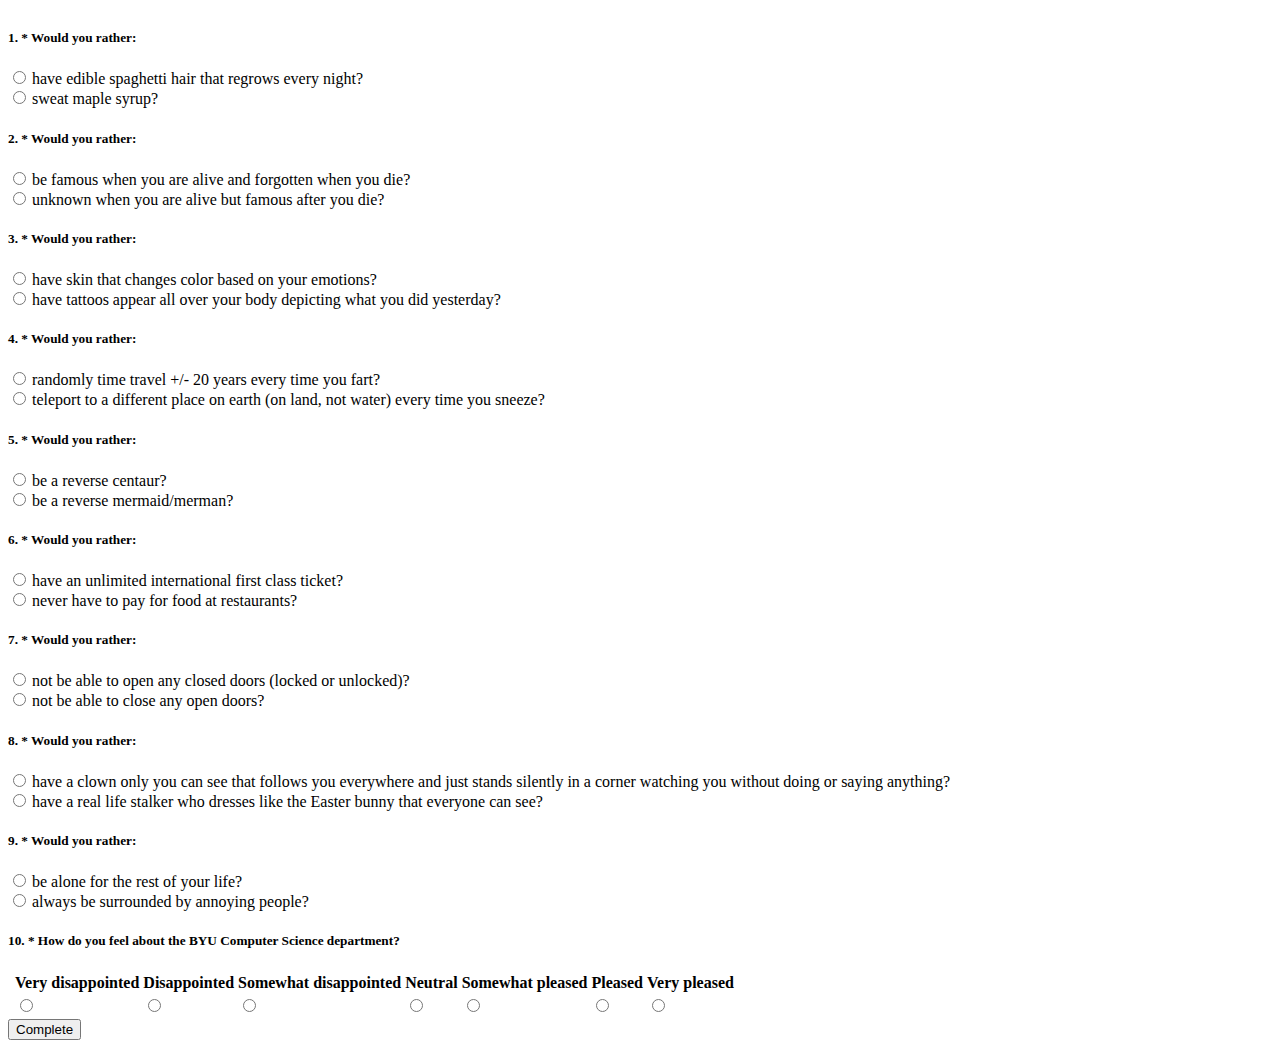
==== pokemon/index.html @ bf75ead5 "Uploading parts of project" ====
<!DOCTYPE html>
<html lang="en">
	<head>
<title>Pokemon Quiz</title>
<style>
body, html {
    cursor: url(pokeball.png), pointer;
}
</style>
<link href="css/survey.css" type="text/css" rel="stylesheet" />
<script src="../jquery-3.1.1.min.js"></script>
<script src="./survey.jquery.min.js"></script>
	</head>
	<body>
<div id="surveyContainer"></div>
<script>
var surveyJSON = {
 pages: [
  {
   name: "page1",
   questions: [
    {
     type: "radiogroup",
     choices: [
      {
       value: "1",
       text: "have edible spaghetti hair that regrows every night?"
      },
      {
       value: "2",
       text: "sweat maple syrup?"
      }
     ],
     isRequired: true,
     name: "1",
     title: "Would you rather:"
    },
    {
     type: "radiogroup",
     choices: [
      {
       value: "1",
       text: "be famous when you are alive and forgotten when you die?"
      },
      {
       value: "2",
       text: "unknown when you are alive but famous after you die?"
      }
     ],
     isRequired: true,
     name: "2",
     title: "Would you rather:"
    },
    {
     type: "radiogroup",
     choices: [
      {
       value: "1",
       text: "have skin that changes color based on your emotions?"
      },
      {
       value: "2",
       text: "have tattoos appear all over your body depicting what you did yesterday?"
      }
     ],
     isRequired: true,
     name: "3",
     title: "Would you rather:"
    },
    {
     type: "radiogroup",
     choices: [
      {
       value: "1",
       text: "randomly time travel +/- 20 years every time you fart?"
      },
      {
       value: "2",
       text: "teleport to a different place on earth (on land, not water) every time you sneeze?"
      }
     ],
     isRequired: true,
     name: "4",
     title: "Would you rather:"
    },
    {
     type: "radiogroup",
     choices: [
      {
       value: "1",
       text: "be a reverse centaur?"
      },
      {
       value: "2",
       text: "be a reverse mermaid/merman?"
      }
     ],
     isRequired: true,
     name: "5",
     title: "Would you rather:"
    },
    {
     type: "radiogroup",
     choices: [
      {
       value: "1",
       text: "have an unlimited international first class ticket?"
      },
      {
       value: "2",
       text: "never have to pay for food at restaurants?"
      }
     ],
     isRequired: true,
     name: "6",
     title: "Would you rather:"
    },
    {
     type: "radiogroup",
     choices: [
      {
       value: "1",
       text: "not be able to open any closed doors (locked or unlocked)?"
      },
      {
       value: "2",
       text: "not be able to close any open doors?"
      }
     ],
     isRequired: true,
     name: "7",
     title: "Would you rather:"
    },
    {
     type: "radiogroup",
     choices: [
      {
       value: "1",
       text: "have a clown only you can see that follows you everywhere and just stands silently in a corner watching you without doing or saying anything?"
      },
      {
       value: "2",
       text: "have a real life stalker who dresses like the Easter bunny that everyone can see?"
      }
     ],
     isRequired: true,
     name: "8",
     title: "Would you rather:"
    },
    {
     type: "radiogroup",
     choices: [
      {
       value: "1",
       text: "be alone for the rest of your life?"
      },
      {
       value: "2",
       text: "always be surrounded by annoying people?"
      }
     ],
     isRequired: true,
     name: "9",
     title: "Would you rather:"
    },
    {
     type: "matrix",
     columns: [
      {
       value: "1",
       text: "Very disappointed"
      },
      {
       value: "2",
       text: "Disappointed"
      },
      {
       value: "3",
       text: "Somewhat disappointed"
      },
      {
       value: "4",
       text: "Neutral"
      },
      {
       value: "5",
       text: "Somewhat pleased"
      },
      {
       value: "6",
       text: "Pleased"
      },
      {
       value: "7",
       text: "Very pleased"
      }
     ],
     isRequired: true,
     name: "10",
     rows: [
      {
       value: "1",
       text: " "
      }
     ],
     title: "How do you feel about the BYU Computer Science department?"
    }
   ]
  }
 ]
};
var survey = new Survey.Model(surveyJSON);
console.log("START");

$("#surveyContainer").Survey({
    model: survey,
    onComplete: sendDataToServer
});

function toBinaryString(data) {
	if (data == "1") {
		return "0";
	} else {
		return "1";
	}
}

function sendDataToServer(survey) {
    //send Ajax request to your web server.
    //alert("The results are:" + JSON.stringify(survey.data));
	var j = survey.data;
	var binaryString = "";
	for (i = 1; i <= 9; i++) {
        var stringIndex = "" + i;
	binaryString = toBinaryString(j[stringIndex]) + binaryString;
	}
	var rating = parseInt(j["10"]["1"]);
	var result = parseInt(binaryString, 2) + rating;
	window.location = './display.html?num=' + result;
}
</script>
	</body>
</html>
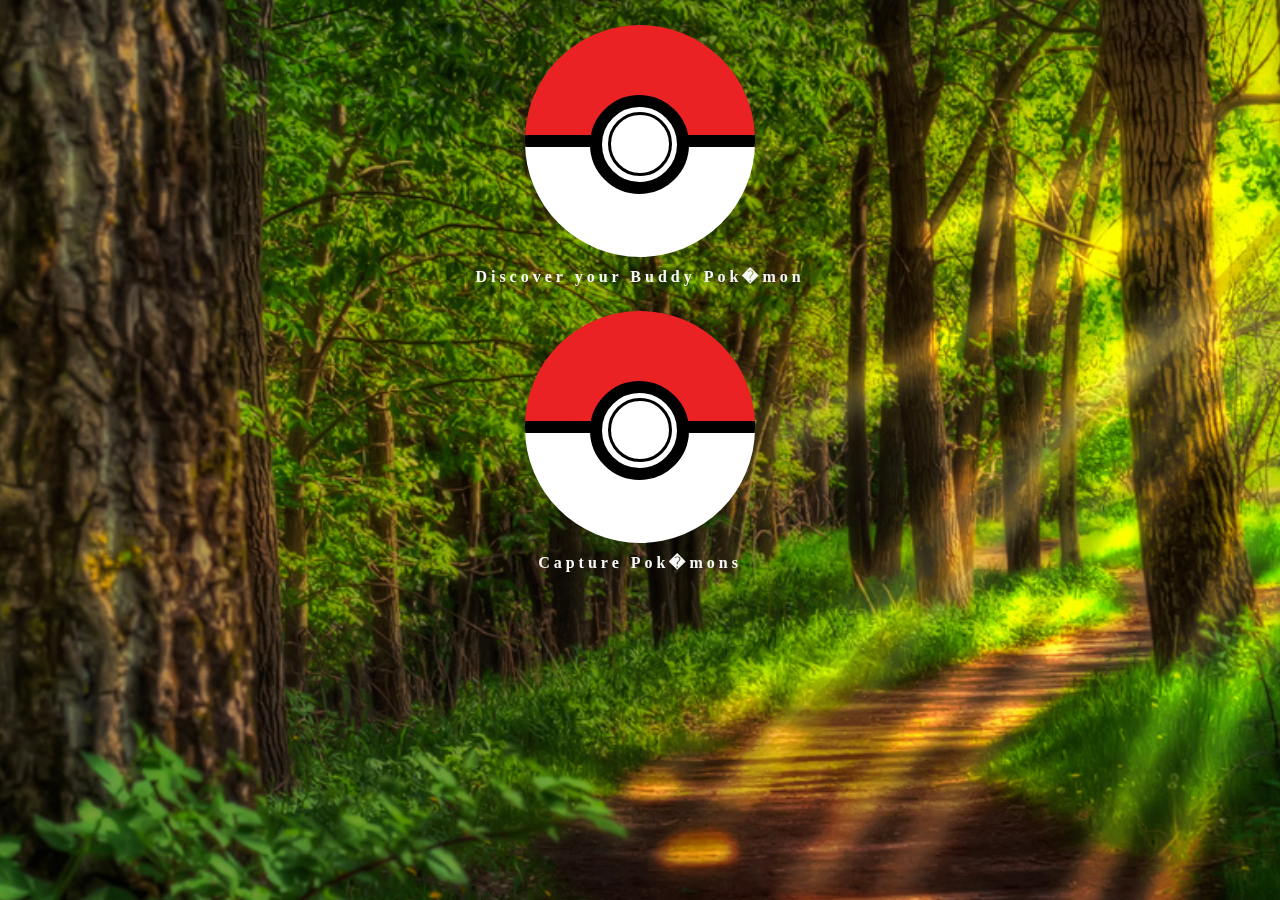
==== commit 6df96990: "Landing page" ====
--- a/pokemon/index.html
+++ b/pokemon/index.html
@@ -1,243 +1,168 @@
 <!DOCTYPE html>
 <html lang="en">
 	<head>
-<title>Pokemon Quiz</title>
+<title>Pok�mon Adventures</title>
 <style>
 body, html {
     cursor: url(pokeball.png), pointer;
 }
+a.button {
+    -webkit-appearance: button;
+    -moz-appearance: button;
+    appearance: button;
+
+    text-decoration: none;
+    color: initial;
+}
+#bg {	
+            position: fixed; 
+            top: -50%; 
+            left: -50%; 
+            width: 200%; 
+            height: 200%;
+    z-index:-1;
+
+          }
+          #bg img {
+            position: absolute; 
+            top: 0; 
+            left: 0; 
+            right: 0; 
+            bottom: 0; 
+            margin: auto; 
+            min-width: 50%;
+            min-height: 50%;
+          }
+
+@font-face {
+	  font-family: 'Spinnaker';
+  font-style: normal;
+  font-weight: 400;
+  src: local('Spinnaker'), local('Spinnaker-Regular'), url(http://themes.googleusercontent.com/static/fonts/spinnaker/v5/WxzDAY6mC9v3znSJEtCoWz8E0i7KZn-EPnyo3HZu7kw.woff) format('woff');
+}
+
+body{
+  overflow-y: hidden;
+  overflow-x: hidden;
+}
+
+p{
+  text-align:center;
+  margin-top:-15px;
+  font-size:16px;
+  font-family: 'Spinnaker';
+  font-weight:bold;
+  letter-spacing:4px;
+  color:#F7F7F7;
+  
+}
+
+.pokeball{
+  margin:25px auto;
+  animation: spin 1.8s infinite linear;
+}
+
+div {
+  margin: 0 auto; padding: 0;
+}
+
+.top{
+  background-color:#EB2224;
+  height:110px;
+  width:230px;
+  border-radius:195px 195px 0 0;
+  border-bottom:6px solid #000000;
+}
+
+/*.middle{
+  background-color:#000000;
+  width:230px;
+  height:1px;
+  border:4px solid #000000;
+}*/
+
+.middle_circle{
+  background-color:#FFFFFF;
+  width:75px;
+  height:75px;
+  border-radius:50%;
+  margin: 70px 65px;
+  position:absolute;
+  border:12px solid #000000;
+}
+
+.white_in{
+  background-color:#FFFFFF;
+  width:50px;
+  height:50px;
+  border-radius:50%;
+  padding:4px 4px;
+  margin:5px 6px;
+  border:3px solid #000000;
+  -webkit-animation:myfirst 5s; /* Chrome, Safari, Opera */
+  animation:myfirst 4s infinite linear;
+}
+
+.bottom{
+  background-color:#FFFFFF;
+  height:110px;
+  width:230px;
+  border-radius:0 0 195px 195px;
+  border-top:6px solid #000000;
+}
+
+/* Animations */
+
+@keyframes spin {
+	0%  {transform: rotate(0deg);}
+	50%{transform: rotate(40deg);}
+   100%{transform: rotate(0deg);}
+}
+
+/* Chrome, Safari, Opera */
+@-webkit-keyframes myfirst
+{
+0%   {background: white;}
+25%   {background: #db9090;}
+50%   {background: white;}
+75%  {background: #db9090;}
+}
+
+/* Standard syntax */
+@keyframes myfirst
+{
+0%   {background: white;}
+25%   {background: #db9090;}
+50%   {background: white;}
+75%  {background: #db9090;}
+}
+
+
 </style>
-<link href="css/survey.css" type="text/css" rel="stylesheet" />
-<script src="../jquery-3.1.1.min.js"></script>
-<script src="./survey.jquery.min.js"></script>
 	</head>
 	<body>
-<div id="surveyContainer"></div>
-<script>
-var surveyJSON = {
- pages: [
-  {
-   name: "page1",
-   questions: [
-    {
-     type: "radiogroup",
-     choices: [
-      {
-       value: "1",
-       text: "have edible spaghetti hair that regrows every night?"
-      },
-      {
-       value: "2",
-       text: "sweat maple syrup?"
-      }
-     ],
-     isRequired: true,
-     name: "1",
-     title: "Would you rather:"
-    },
-    {
-     type: "radiogroup",
-     choices: [
-      {
-       value: "1",
-       text: "be famous when you are alive and forgotten when you die?"
-      },
-      {
-       value: "2",
-       text: "unknown when you are alive but famous after you die?"
-      }
-     ],
-     isRequired: true,
-     name: "2",
-     title: "Would you rather:"
-    },
-    {
-     type: "radiogroup",
-     choices: [
-      {
-       value: "1",
-       text: "have skin that changes color based on your emotions?"
-      },
-      {
-       value: "2",
-       text: "have tattoos appear all over your body depicting what you did yesterday?"
-      }
-     ],
-     isRequired: true,
-     name: "3",
-     title: "Would you rather:"
-    },
-    {
-     type: "radiogroup",
-     choices: [
-      {
-       value: "1",
-       text: "randomly time travel +/- 20 years every time you fart?"
-      },
-      {
-       value: "2",
-       text: "teleport to a different place on earth (on land, not water) every time you sneeze?"
-      }
-     ],
-     isRequired: true,
-     name: "4",
-     title: "Would you rather:"
-    },
-    {
-     type: "radiogroup",
-     choices: [
-      {
-       value: "1",
-       text: "be a reverse centaur?"
-      },
-      {
-       value: "2",
-       text: "be a reverse mermaid/merman?"
-      }
-     ],
-     isRequired: true,
-     name: "5",
-     title: "Would you rather:"
-    },
-    {
-     type: "radiogroup",
-     choices: [
-      {
-       value: "1",
-       text: "have an unlimited international first class ticket?"
-      },
-      {
-       value: "2",
-       text: "never have to pay for food at restaurants?"
-      }
-     ],
-     isRequired: true,
-     name: "6",
-     title: "Would you rather:"
-    },
-    {
-     type: "radiogroup",
-     choices: [
-      {
-       value: "1",
-       text: "not be able to open any closed doors (locked or unlocked)?"
-      },
-      {
-       value: "2",
-       text: "not be able to close any open doors?"
-      }
-     ],
-     isRequired: true,
-     name: "7",
-     title: "Would you rather:"
-    },
-    {
-     type: "radiogroup",
-     choices: [
-      {
-       value: "1",
-       text: "have a clown only you can see that follows you everywhere and just stands silently in a corner watching you without doing or saying anything?"
-      },
-      {
-       value: "2",
-       text: "have a real life stalker who dresses like the Easter bunny that everyone can see?"
-      }
-     ],
-     isRequired: true,
-     name: "8",
-     title: "Would you rather:"
-    },
-    {
-     type: "radiogroup",
-     choices: [
-      {
-       value: "1",
-       text: "be alone for the rest of your life?"
-      },
-      {
-       value: "2",
-       text: "always be surrounded by annoying people?"
-      }
-     ],
-     isRequired: true,
-     name: "9",
-     title: "Would you rather:"
-    },
-    {
-     type: "matrix",
-     columns: [
-      {
-       value: "1",
-       text: "Very disappointed"
-      },
-      {
-       value: "2",
-       text: "Disappointed"
-      },
-      {
-       value: "3",
-       text: "Somewhat disappointed"
-      },
-      {
-       value: "4",
-       text: "Neutral"
-      },
-      {
-       value: "5",
-       text: "Somewhat pleased"
-      },
-      {
-       value: "6",
-       text: "Pleased"
-      },
-      {
-       value: "7",
-       text: "Very pleased"
-      }
-     ],
-     isRequired: true,
-     name: "10",
-     rows: [
-      {
-       value: "1",
-       text: " "
-      }
-     ],
-     title: "How do you feel about the BYU Computer Science department?"
-    }
-   ]
-  }
- ]
-};
-var survey = new Survey.Model(surveyJSON);
-console.log("START");
+		    <div id="bg">
+		        <img id = "theImage" src="forest.jpg">
+		    </div>
+<div class="pokeball" onclick="location.href='quiz.html';">
+  <div class="top">
+    <div class="middle_circle">
+        <div class="white_in"></div>
+    </div>
+  </div>
+  <div class="bottom"></div>
+</div>
 
-$("#surveyContainer").Survey({
-    model: survey,
-    onComplete: sendDataToServer
-});
+<p>Discover your Buddy Pok�mon</p>
+<div class="pokeball" onclick="location.href='game.html';">
+  <div class="top">
+    <div class="middle_circle">
+        <div class="white_in"></div>
+    </div>
+  </div>
+  <div class="bottom"></div>
+</div>
 
-function toBinaryString(data) {
-	if (data == "1") {
-		return "0";
-	} else {
-		return "1";
-	}
-}
-
-function sendDataToServer(survey) {
-    //send Ajax request to your web server.
-    //alert("The results are:" + JSON.stringify(survey.data));
-	var j = survey.data;
-	var binaryString = "";
-	for (i = 1; i <= 9; i++) {
-        var stringIndex = "" + i;
-	binaryString = toBinaryString(j[stringIndex]) + binaryString;
-	}
-	var rating = parseInt(j["10"]["1"]);
-	var result = parseInt(binaryString, 2) + rating;
-	window.location = './display.html?num=' + result;
-}
-</script>
+<p>Capture Pok�mons</p>
 	</body>
 </html>